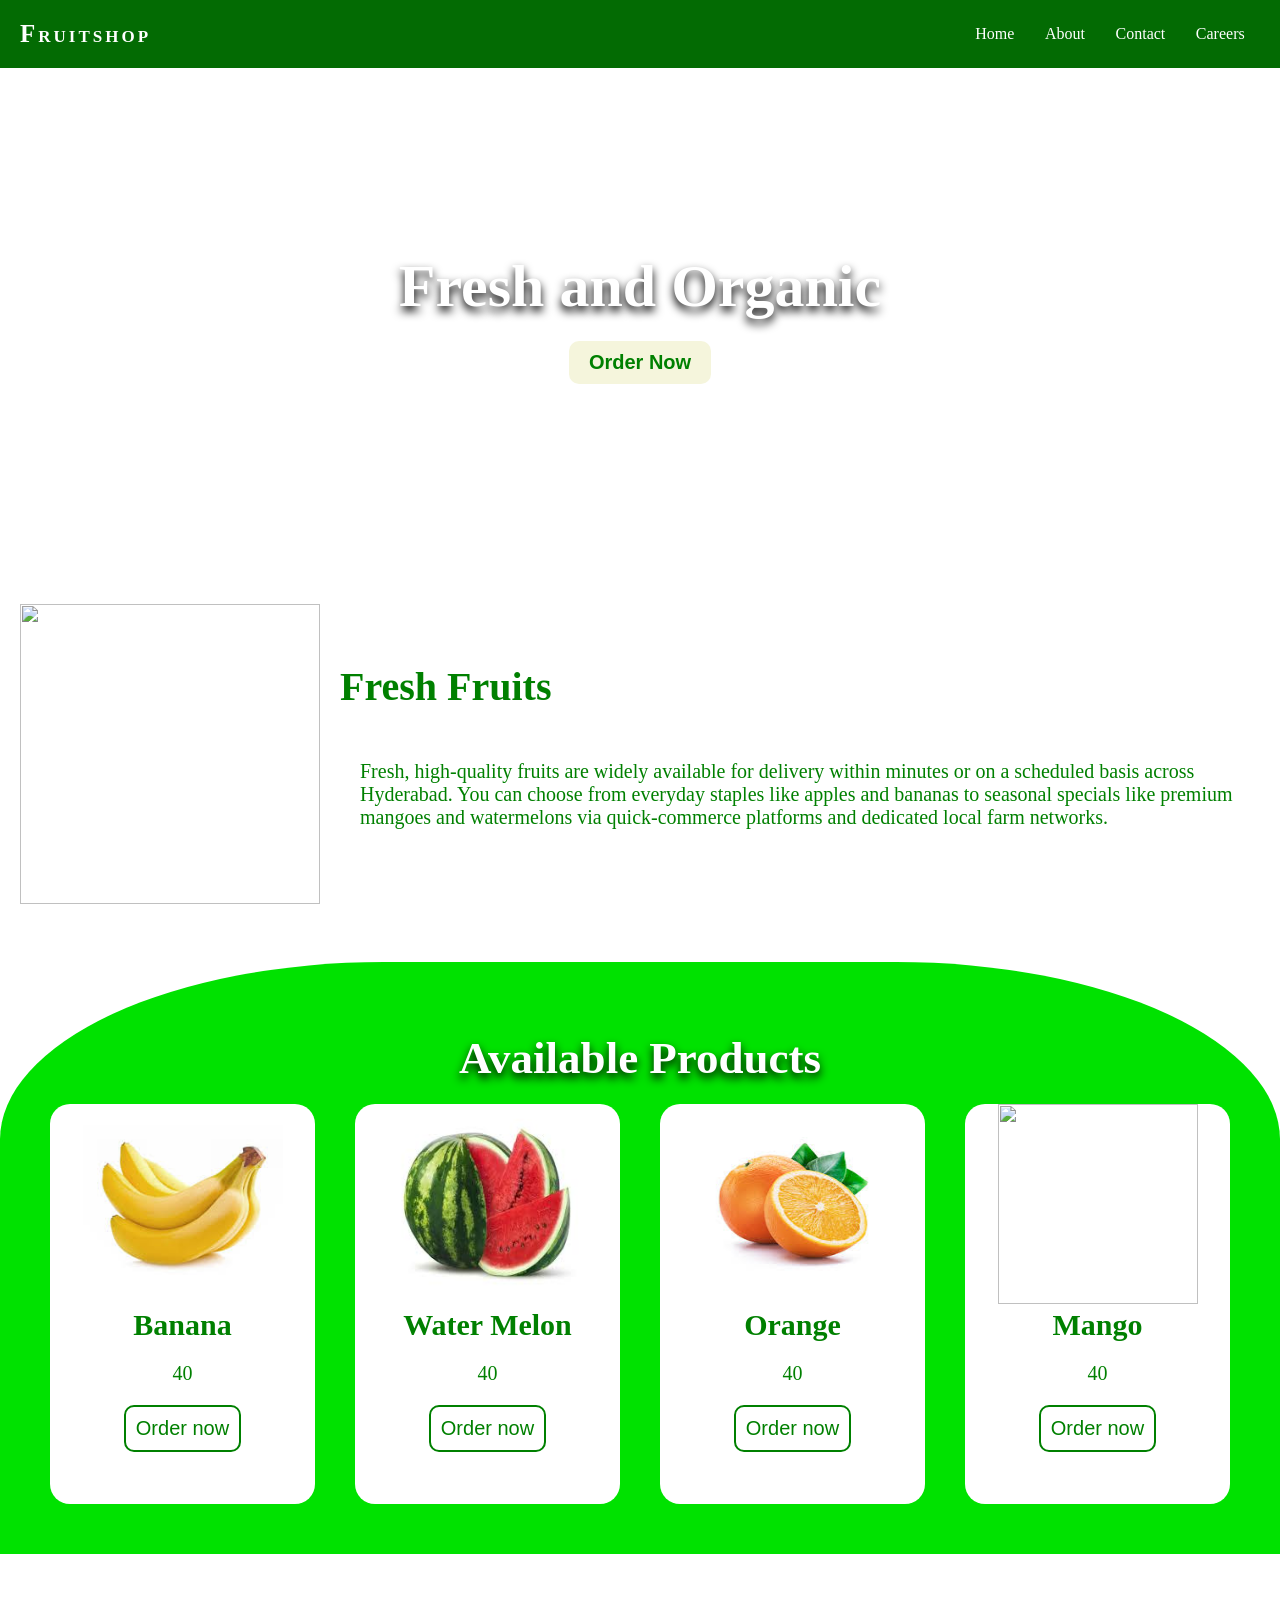
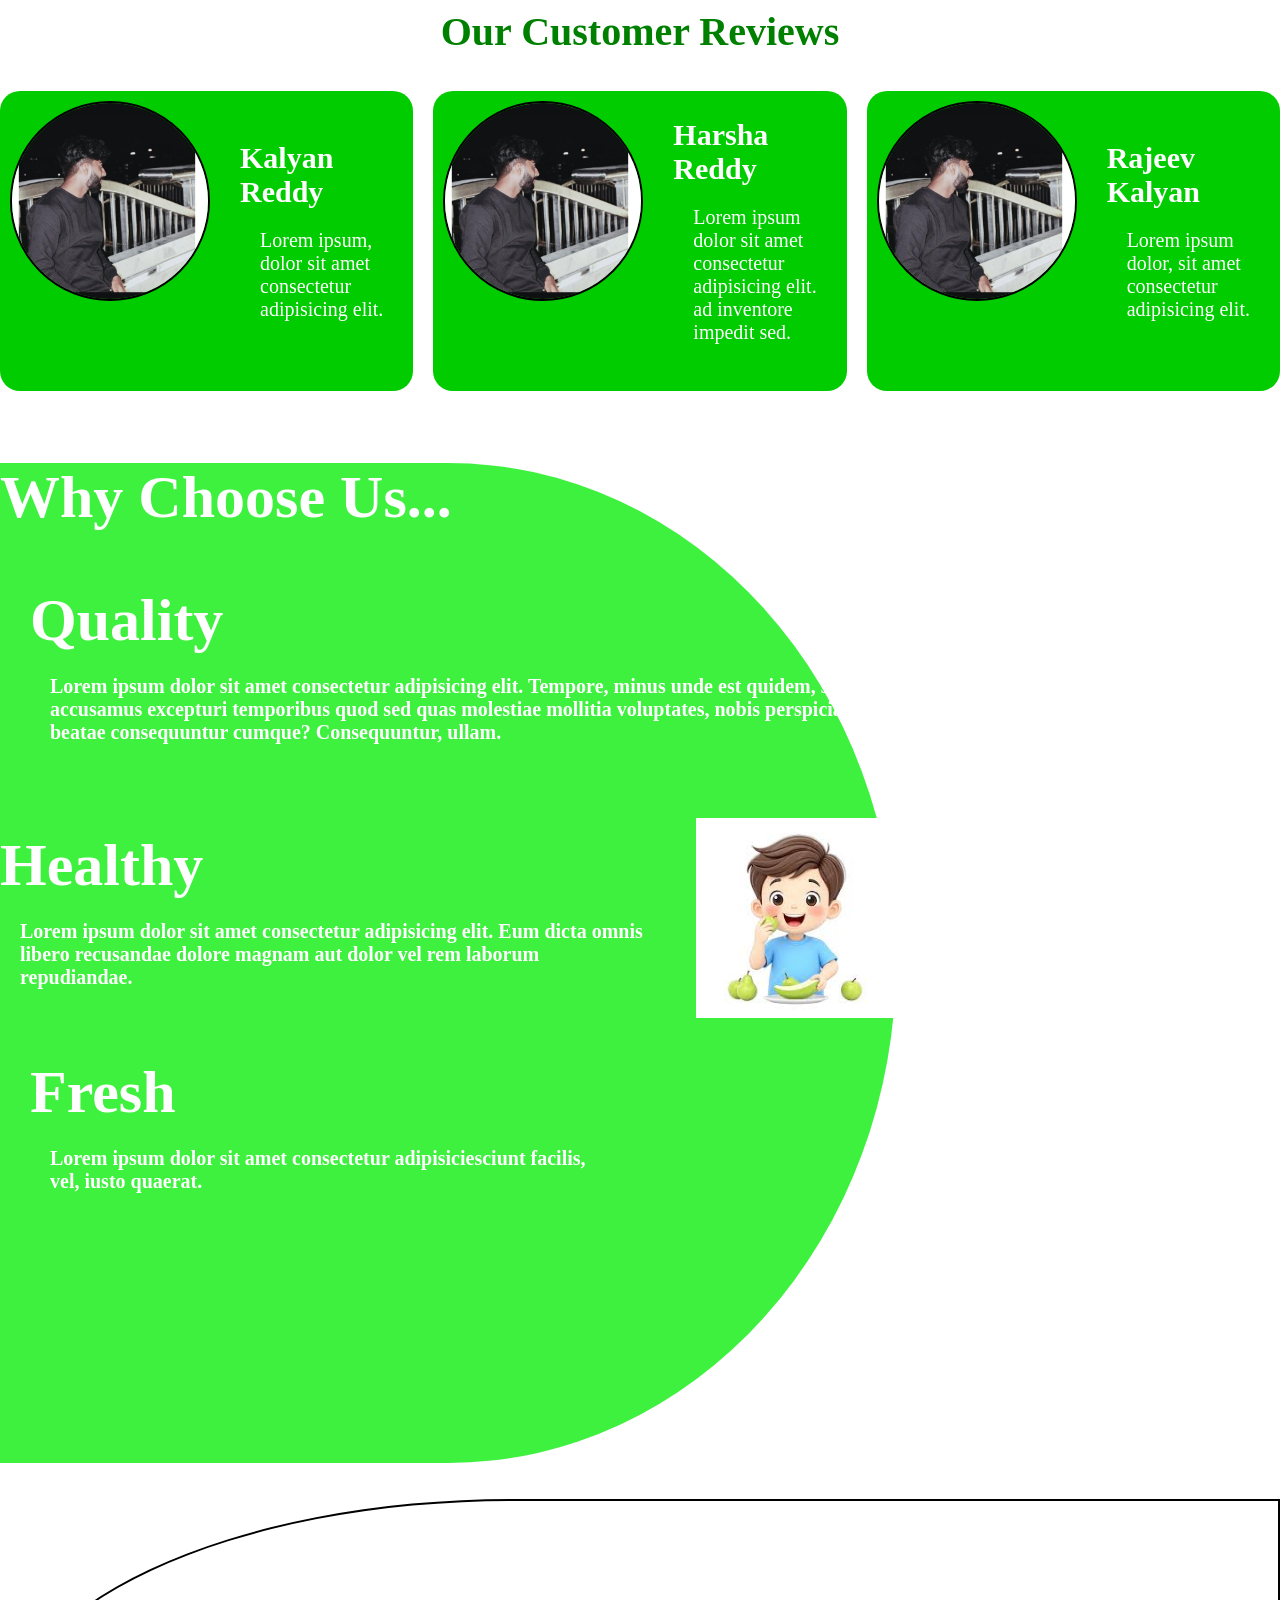
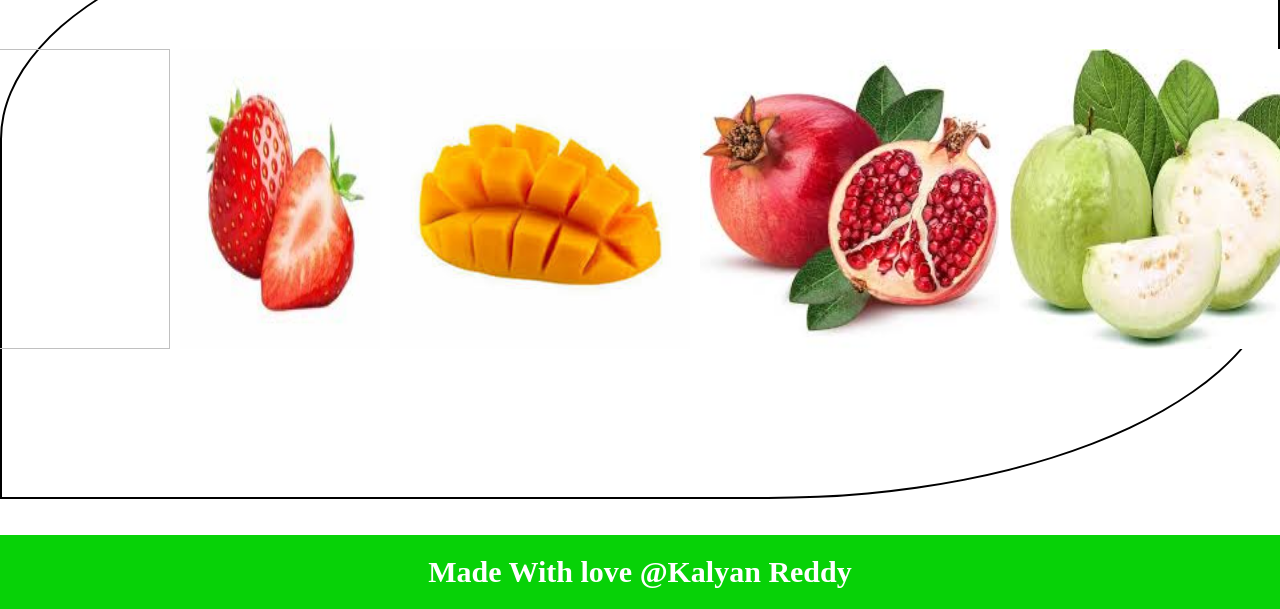
==== CSS Project/index.html @ ef36a23c "completed a mini project" ====
<!DOCTYPE html>
<html lang="en">

<head>
    <meta charset="UTF-8">
    <meta name="viewport" content="width=device-width, initial-scale=1.0">
    <title>Project</title>
    <link rel="stylesheet" href="./style.css">
</head>

<body>
    <nav>
        <h3 id="header1">FRUITSHOP</h3>
        <div id="anchor">
            <a href="">Home</a>
            <a href="">About</a>
            <a href="">Contact</a>
            <a href="">Careers</a>
        </div>
    </nav>

    <div id="div1">
        <h1 id="header2">Fresh and Organic</h1>
        <button id="order">Order Now</button>
    </div>
    <br><br>

    <div id="div2">
        <div id="div21">
            <img src="https://encrypted-tbn0.gstatic.com/images?q=tbn:ANd9GcSazwLLv43lN1JC_j1bT4IPfqWX7mhX7YQ7_nwyQQZstvOSII3c"
                alt="" width="300px" height="300px">
        </div>
        <div id="div22">
            <h2 id="header3">Fresh Fruits</h2>
            <p id="p1">Fresh, high-quality fruits are widely available for delivery within minutes or on a scheduled
                basis
                across Hyderabad. You can choose from everyday staples like apples and bananas to seasonal specials like
                premium mangoes and watermelons via quick-commerce platforms and dedicated local farm networks.</p>
        </div>
    </div><br><br><br>
    <div id="div3">
        <div id="div31">
            <h2>Available Products</h2>
        </div>
        <div id="div32">
            <div class="div321">
                <img src="[data-uri]"
                    alt="" width="200px" height="200px">
                <h4>Banana</h4>
                <p>40</p>
                <button>Order now</button>
            </div>
            <div class="div321">
                <img src="[data-uri]"
                    alt="" width="200px" height="200px">
                <h4>Water Melon</h4>
                <p>40</p>
                <button>Order now</button>
            </div>
            <div class="div321">
                <img src="[data-uri]"
                    alt="" width="200px" height="200px">
                <h4>Orange</h4>
                <p>40</p>
                <button>Order now</button>
            </div>
            <div class="div321">
                <img src="https://encrypted-tbn0.gstatic.com/images?q=tbn:ANd9GcRTYtVgu-iAj_gMkBJQobL9zkFoar3vRM64iGMDcWE1axxAX0z-"
                    alt="" width="200px" height="200px">
                <h4>Mango</h4>
                <p>40</p>
                <button>Order now</button>
            </div>
        </div>
    </div>
    <br><br><br>
    <h1 id="header4">Our Customer Reviews </h1><br><br>
    <div id="div4">
        <div class="div41">
            <div id="div411">
                <img src="./WhatsApp Image 2026-05-09 at 5.51.49 AM (1).jpeg" width="200px" alt=""
                    style="border: 2px solid; border-radius: 50%;">
            </div>
            <div id="div412">
                <h4 id="name1">Kalyan Reddy</h4>
                <p id="p2">Lorem ipsum, dolor sit amet consectetur adipisicing elit.
                </p>
            </div>
        </div>
        <div class="div41">
            <div id="div42">
                <img src="./WhatsApp Image 2026-05-09 at 5.51.49 AM (1).jpeg" width="200px" alt=""
                    style="border: 2px solid; border-radius: 50%;">
            </div>
            <div id="div421">
                <h4 id="name2">Harsha Reddy</h4>
                <p id="p3">Lorem ipsum dolor sit amet consectetur adipisicing elit.
                    ad inventore impedit sed.</p>
            </div>
        </div>
        <div class="div41">
            <div id="div43">
                <img src="./WhatsApp Image 2026-05-09 at 5.51.49 AM (1).jpeg" width="200px" alt=""
                    style="border: 2px solid; border-radius: 50%;">
            </div>
            <div id="div431">
                <h4 id="name3">Rajeev Kalyan</h4>
                <p id="p4">Lorem ipsum dolor, sit amet consectetur adipisicing elit.
                </p>
            </div>

        </div>

    </div>
    <br><br><br><br>
    <div id="div5">
        <div id="div51">
            <div>
                <h2 id="header5">Why Choose Us...</h2>
            </div>
            <div>
                <img src="https://static.vecteezy.com/system/resources/thumbnails/057/716/929/small/assortment-of-fresh-and-colorful-fruits-and-vegetables-on-a-white-background-png.png"
                    alt="" height="200px">
            </div>
        </div>
        <br><br><br>
        <div id="div52">
            <div>
                <img src="https://png.pngtree.com/png-vector/20241009/ourmid/pngtree-guava-fruits-png-image_14025935.png"
                    alt="" height="200px">
            </div>
            <div>
                <h2 id="header6">Quality</h2>
                <p id="p5">Lorem ipsum dolor sit amet consectetur adipisicing elit. Tempore, minus unde est quidem, sit
                    accusamus excepturi temporibus quod sed quas molestiae mollitia voluptates, nobis perspiciatis
                    beatae consequuntur cumque? Consequuntur, ullam.</p>
            </div>
        </div>
        <br><br><br>
        <div id="div53">
            <div>
                <h2 id="header7">Healthy</h2>
                <p id="p6">Lorem ipsum dolor sit amet consectetur adipisicing elit. Eum dicta omnis <br> libero
                    recusandae
                    dolore magnam aut dolor vel rem laborum repudiandae.</p>
            </div>
            <div>
                <img src="[data-uri]"
                    alt="" height="200px">
            </div>
        </div>
        <br><br>
        <div id="div54">
            <div>
                <img src="https://static.vecteezy.com/system/resources/thumbnails/057/716/929/small/assortment-of-fresh-and-colorful-fruits-and-vegetables-on-a-white-background-png.png"
                    height="200px" alt="">
            </div>
            <div>
                <h2 id="header8">Fresh</h2>
                <p id="p7">Lorem ipsum dolor sit amet consectetur
                    adipisiciesciunt facilis, <br> vel, iusto quaerat.</p>
            </div>
        </div>
    </div>

    <br><br>
    <div id="div6">
        <img src="https://encrypted-tbn3.gstatic.com/images?q=tbn:ANd9GcQoCeq3ojl5a0KJBbgUNJlD29897QJtdHuffsVztMbQm0Q4lvbp"
            alt="" width="200px" height="300px">
        <img src="[data-uri]"
            alt="" width="200px" height="300px">
        <img src="[data-uri]"
            alt="" width="300px" height="300px">
        <img src="[data-uri]"
            alt="" width="300px" height="300px">
        <img src="[data-uri]"
            alt="" width="300px" height="300px">
    </div>
    <br><br>
    <div id="div7">
        <h2 id="footer">Made With love @Kalyan Reddy</h2>
    </div>
</body>

</html>
---- CSS Project/style.css ----
* {
    margin: 0;
    padding: 0;
    box-sizing: border-box;
}

nav {
    background-color: rgb(3, 107, 3);
    display: flex;
    justify-content: space-between;
    align-items: center;
    padding: 20px;
}

#header1 {
    letter-spacing: 3px;
    font-size: 17px;
    color: white;

}

#header1::first-letter {
    font-size: 25px;
}

#anchor {
    display: flex;
    width: 300px;
    justify-content: space-around;
}

a {
    text-decoration: none;
    color: white;
}

#div1 {
    background-image: url("https://assets.zyrosite.com/cdn-cgi/image/format=auto,w=1920,fit=crop/AwvLRJ6PZ3C9eL7n/609b9e55c51475728f6b8d288fd0d400-dWxMDMzX9QtMRM3Z.jpg");
    background-repeat: no-repeat;
    background-size: cover;
    background-position: center;
    height: 500px;
    width: 100%;
    display: flex;
    flex-direction: column;
    justify-content: center;
    align-items: center;
    gap: 20px;

}

#header2 {
    color: white;
    font-size: 60px;
    font-weight: 900;
    text-shadow: 0px 5px 10px black;


}

#order {
    padding: 10px 20px;
    background-color: beige;
    color: green;
    border: none;
    border-radius: 10px;
    font-weight: 800;
}

#div2 {
    display: flex;
    justify-content: space-around;
    align-items: center;
    gap: 20px;
    padding: 0px 20px;
}

#div22 {
    display: flex;
    flex-direction: column;
    gap: 30px;
}

#header3 {
    font-size: 40px;
    color: green;
}

#p1 {
    width: 100%;
    font-size: 20px;
}

#div3 {
    /* border:2px solid; */
    height: auto;
    width: 100%;
    height: auto;
    background-color: rgb(0, 226, 0);
    border-top-left-radius: 30%;
    border-top-right-radius: 30%;
    justify-content: center;
    padding: 50px;
}

#div31 {
    text-align: center;
    color: white;
    font-size: 30px;
    text-shadow: 0px 5px 10px black;
    padding: 20px;
}

#div32 {
    display: flex;
    justify-content: center;
    gap: 40px;

}

.div321 {
    /* border: 2px solid; */
    height: 400px;
    width: 300px;
    background-color: white;
    border-radius: 20px;
    text-align: center;
}

h4 {
    font-size: 30px;
    color: green;
}

p {
    color: green;
    font-size: 20px;
    padding: 20px;
}

button {
    border: 2px solid green;
    padding: 10px;
    background-color: white;
    border-radius: 10px;
    font-size: 20px;
    color: green;
}

#header4 {
    font-size: 40px;
    color: green;
    text-align: center;
}

#div4 {
    display: flex;
    justify-content: center;
    gap: 20px;
}

.div41 {
    display: flex;
    justify-content: space-evenly;
    gap: 30px;
    /* border: 2px solid; */
    border-radius: 20px;
    padding: 10px;
    background-color: rgb(0, 204, 0);
    width: 450px;
    height: 300px;
}

#div412,
#div421,
#div431 {
    display: flex;
    flex-direction: column;
    justify-content: center;
}

#name1,
#name2,
#name3,
#p2,
#p3,
#p4 {
    color: white;
}

#div5 {
    height: 1000px;
    width: 70%;
    background-color: rgb(63, 241, 63);
    border-top-right-radius: 50%;
    border-bottom-right-radius: 50%;
}

#header5 {
    font-size: 60px;
    font-weight: 900;
    color: white;
}

#div51 {
    display: flex;
    align-items: center;
    gap: 30px;
}

#div52 {
    display: flex;
    align-items: center;
    gap: 30px;
}

#div53 {
    display: flex;
    align-items: center;
    gap: 30px;
}

#div54 {
    display: flex;
    align-items: center;
    gap: 30px;
}

#header6,
#header7,
#header8 {
    font-size: 60px;
    font-weight: 900;
    color: white;
}

#p5,
#p6,
#p7 {
    font-size: 20px;
    font-weight: 900;
    color: white;
}







#div6 {
    border: 2px solid;
    width: 100%;
    height: 600px;
    border-top-left-radius: 40%;
    border-bottom-right-radius: 40%;
    display: flex;
    justify-content: center;
    align-items: center;
    gap: 10px;
}







#footer {
    background-color: rgb(7, 210, 7);
    text-align: center;
    font-size: 30px;
    padding: 20px;
    color: white;
}
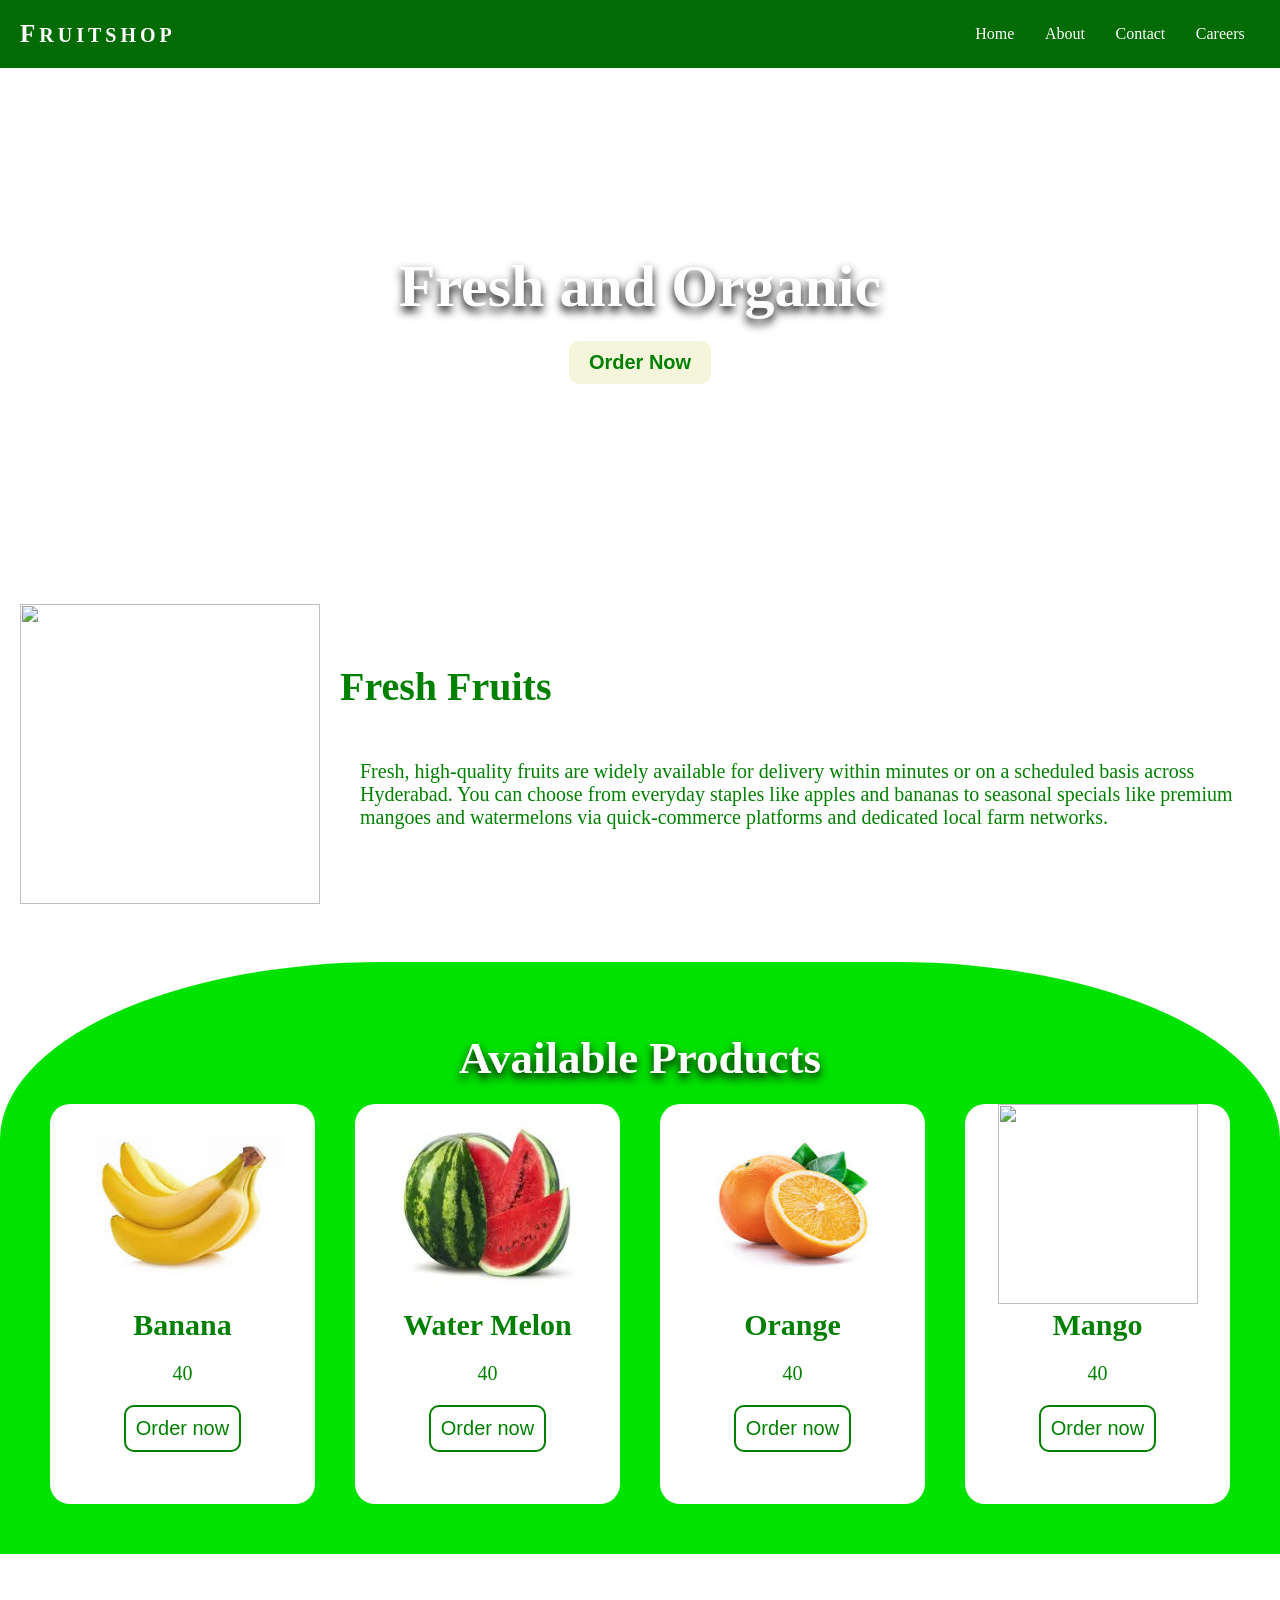
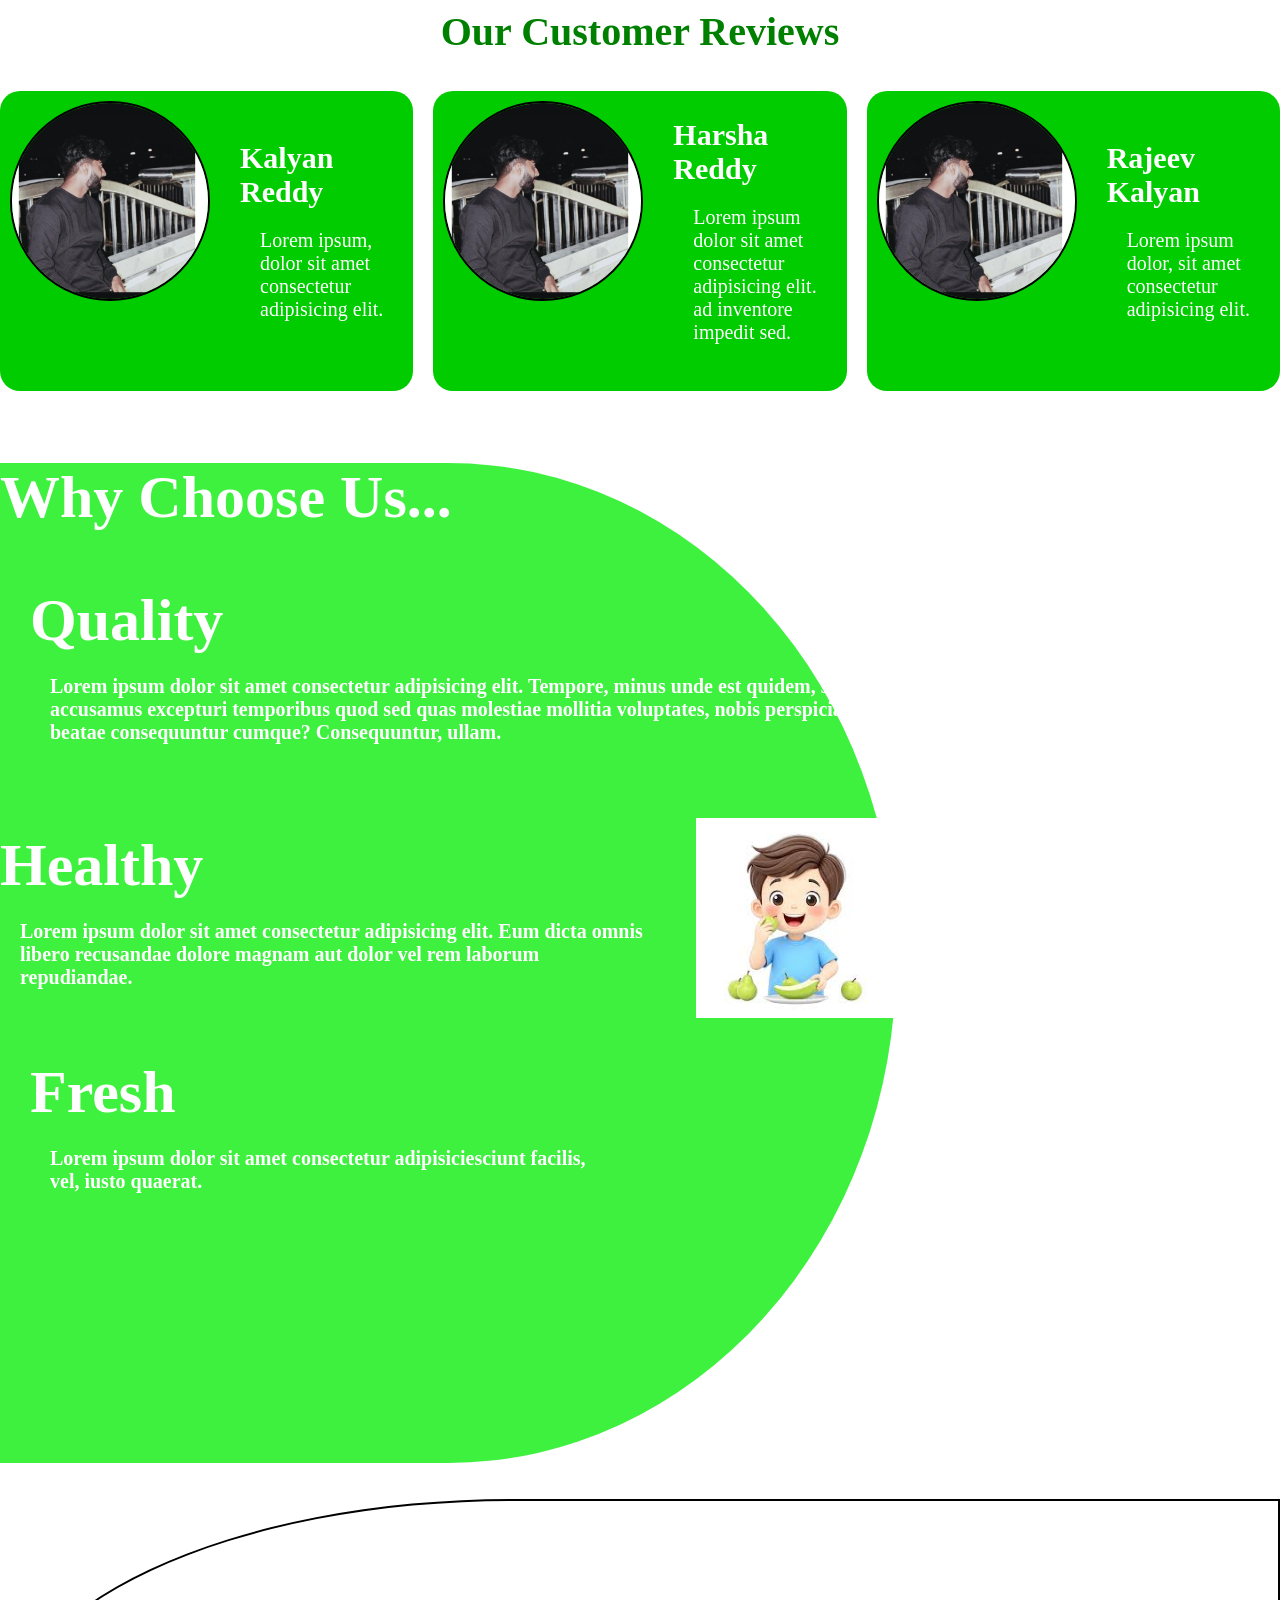
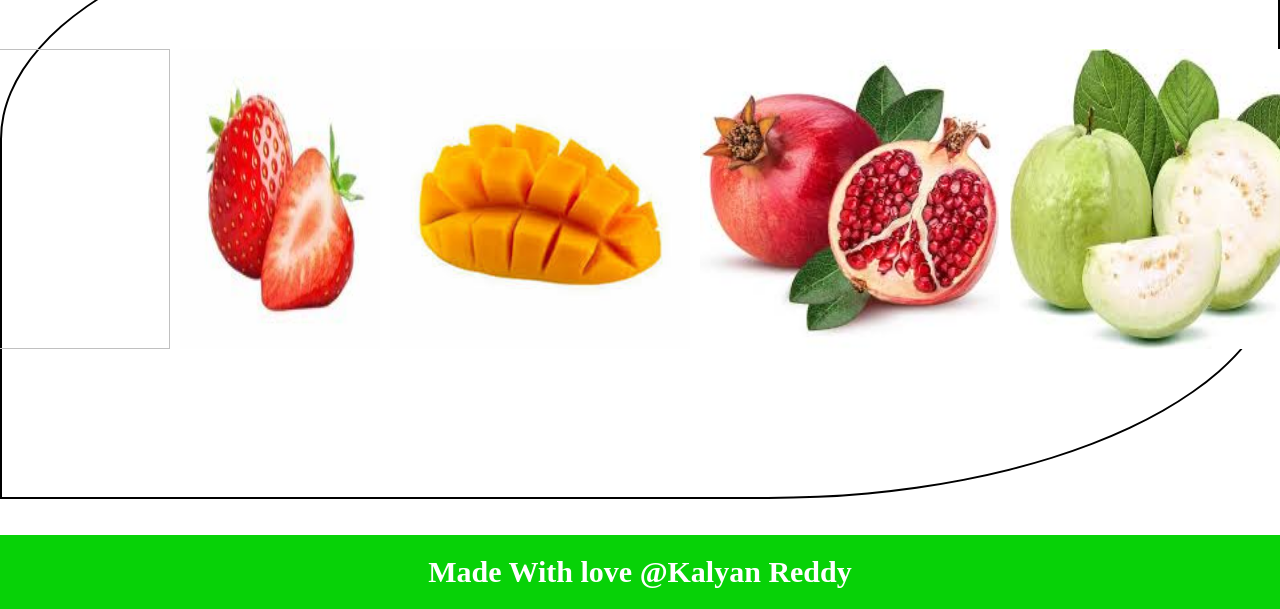
==== commit 97c9f9d4: "made some stylings" ====
--- a/CSS Project/index.html
+++ b/CSS Project/index.html
@@ -21,7 +21,7 @@
 
     <div id="div1">
         <h1 id="header2">Fresh and Organic</h1>
-        <button id="order">Order Now</button>
+        <button id="order" type="submit" style="cursor: pointer;">Order Now</button>
     </div>
     <br><br>
 
--- a/CSS Project/style.css
+++ b/CSS Project/style.css
@@ -13,8 +13,8 @@
 }
 
 #header1 {
-    letter-spacing: 3px;
-    font-size: 17px;
+    letter-spacing: 4px;
+    font-size: 20px;
     color: white;
 
 }
